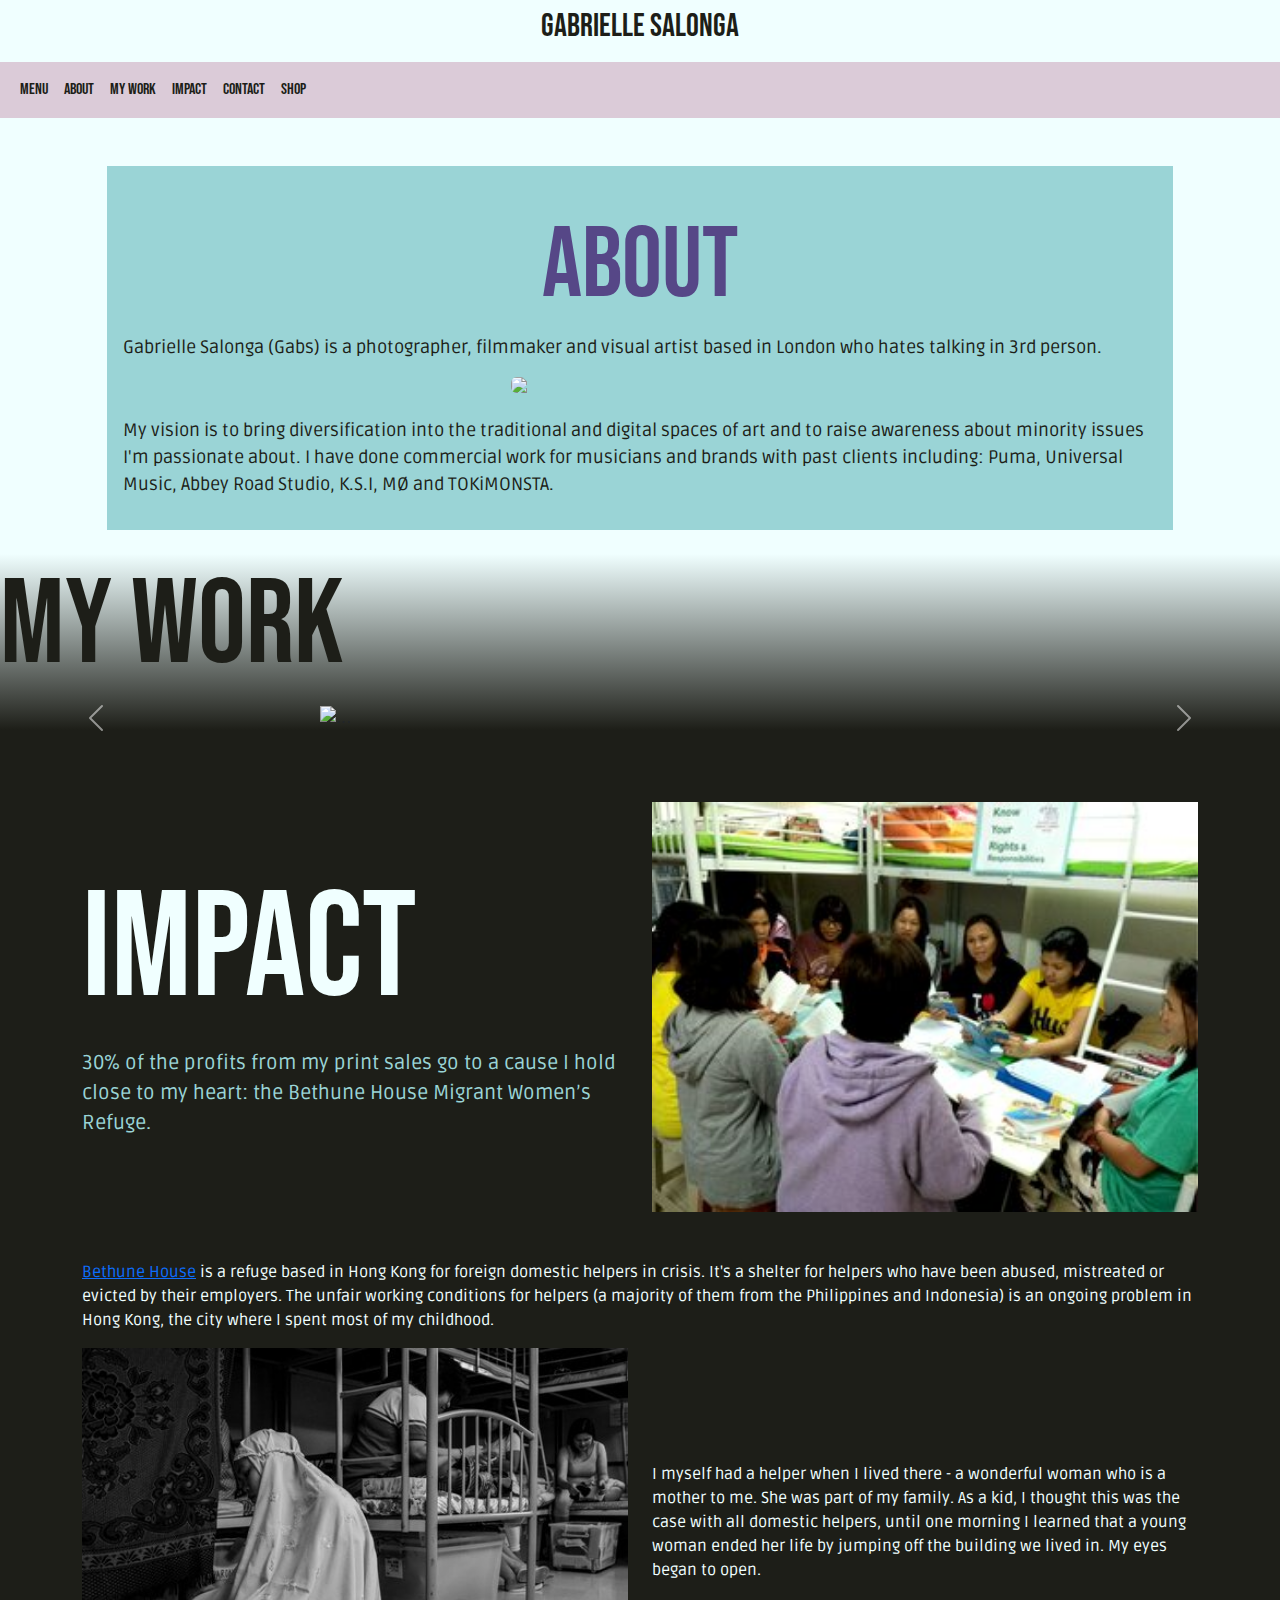
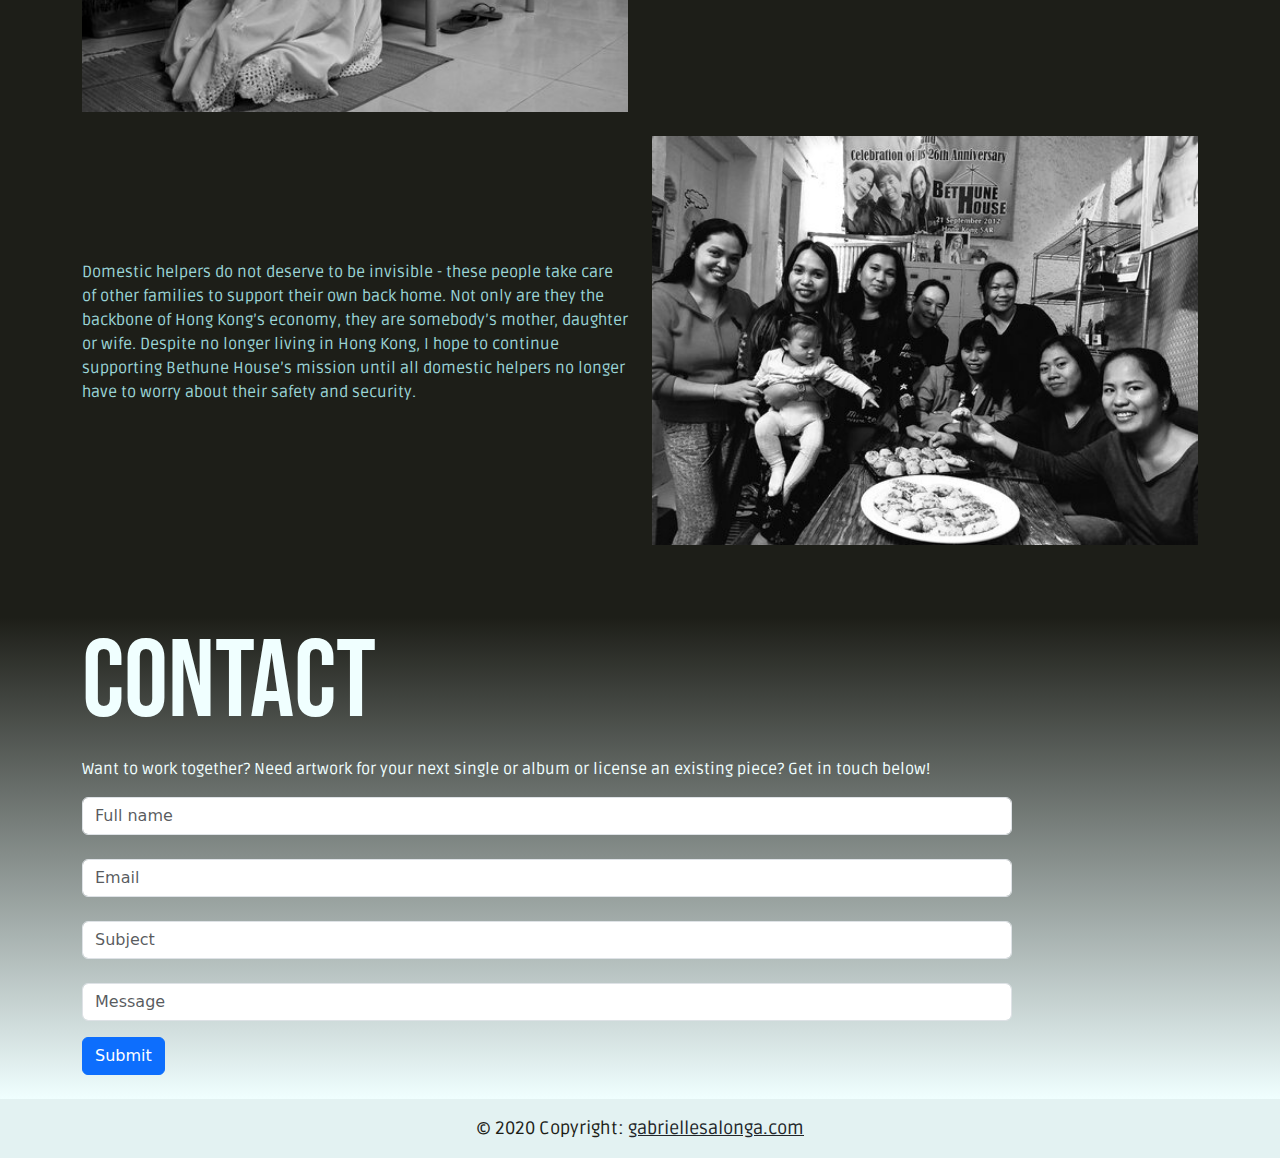
==== index.html @ ea263a01 "index movido" ====
<!doctype html>
<html lang="en">
  <head>
    <meta charset="utf-8">
    <meta name="viewport" content="width=device-width, initial-scale=1">
    <title>GabrielleSalonga</title>
    <link href="https://cdn.jsdelivr.net/npm/bootstrap@5.3.3/dist/css/bootstrap.min.css" rel="stylesheet" integrity="sha384-QWTKZyjpPEjISv5WaRU9OFeRpok6YctnYmDr5pNlyT2bRjXh0JMhjY6hW+ALEwIH" crossorigin="anonymous">
    <link rel="stylesheet" href="../css/styles.css">

    <!--
        fuentes:
    -->
    <link rel="preconnect" href="https://fonts.googleapis.com">
    <link rel="preconnect" href="https://fonts.gstatic.com" crossorigin>
    <link href="https://fonts.googleapis.com/css2?family=Bebas+Neue&family=Ruda:wght@400..900&display=swap" rel="stylesheet">
    </head>

  <body class= generalBg>
    <div class="top-element" id="title_font">
        <h1 class="main_title navbar-brand p-2" id="top" href="">Gabrielle Salonga</h1>
    </div>

    <nav class="navbar sticky-top navbar-expand-lg bg-body-tertiary" id="clear_color2">
        <div class="container-fluid" id="clear_color2">
          <button class="navbar-toggler" type="button" data-bs-toggle="collapse" data-bs-target="#navbarSupportedContent" aria-controls="navbarSupportedContent" aria-expanded="false" aria-label="Toggle navigation">
            <span class="navbar-toggler-icon"></span>
          </button>
          <div class="collapse navbar-collapse" id="navbarSupportedContent">
            <ul class="navbar-nav me-auto mb-2 mb-lg-0">
              <li class="nav-item ">
                <a class="nav-link active" id="title_font" aria-current="page" href="#top">MENU</a>
              </li>
              <li class="nav-item">
                <a class="nav-link active" id="title_font" aria-current="page" href="#about">ABOUT</a>
              </li>
              <li class="nav-item">
                <a class="nav-link active" id="title_font" aria-current="page" href="#my-work">MY WORK</a>
              </li>
              <li class="nav-item">
                <a class="nav-link active" id="title_font" aria-current="page" href="#impact">IMPACT</a>
              </li>
              <li class="nav-item">
                <a class="nav-link active" id="title_font" aria-current="page" href="#contact">CONTACT</a>
              </li>
              <li class="nav-item">
                <a class="nav-link active" id="title_font" aria-current="page" href="../html_files/shop.html">SHOP</a>
              </li>
            </ul>
          </div>
        </div>
      </nav>

      <section>
        <div id="carouselExampleCaptions" class="carousel slide">
          <div class="carousel-inner">
            <div class="carousel-item active">
              <img src="../imgs/INFINITY (1) (1).jpg" class="d-block w-100" id="banner-img">
              <div class="carousel-caption d-none d-md-block">
                <h2 id="text_font_clear" >"I HOPE IT'S A FORM OF ESCAPISM FOR YOU AS MUCH AS IT'S ESCAPISM FOR ME WHEN I CREATE THESE WORLDS"</h2>
              </div>
            </div>
            
        </div>
      </section>
      <br id="about"><br> 
      <section class="container-fluid green-bg col-10 p-3 mb-4" >
        <br>
        <h1 class="section-title-text" id="title_font" style="font-size: 100px;">ABOUT</h1>
        <p id="text_font">Gabrielle Salonga (Gabs) is a photographer, filmmaker and visual artist based in London who hates talking in 3rd person.</p>
        <img src="../imgs/gabs.jpg" class="rounded mx-auto d-block mb-4" style="width: 25%;">
        <p id="text_font">My vision is to bring diversification into the traditional and digital spaces of art and to raise awareness about minority issues I'm passionate about. I have done commercial work for musicians and brands with past clients including: Puma, Universal Music, Abbey Road Studio, K.S.I, MØ and TOKiMONSTA.</p>
      </section>


      <section id="my-work" class="gradient">
        <h1 id="title_font" style="font-size: 120px">My Work</h1>
        <div id="carouselExample" class="carousel slide">
          <div class="carousel-inner">
            <div class="carousel-item active">
              <img src="../imgs/90sPool.jpg" class="d-block w-50" style="margin: 0 auto" alt="...">
            </div>
            <div class="carousel-item">
              <img src="../imgs/backroom.jpg" class="d-block w-50" style="margin: 0 auto" alt="...">
            </div>
            <div class="carousel-item">
              <img src="../imgs/DIVE+IN.jpg" class="d-block w-50" style="margin: 0 auto" alt="...">
            </div>
            <div class="carousel-item">
              <img src="../imgs/singing.jpg" class="d-block w-50" style="margin: 0 auto" alt="...">
            </div>
            <div class="carousel-item">
              <img src="../imgs/stair.jpg" class="d-block w-50" style="margin: 0 auto" alt="...">
            </div>
          </div>
          <button class="carousel-control-prev" type="button" data-bs-target="#carouselExample" data-bs-slide="prev">
            <span class="carousel-control-prev-icon" aria-hidden="true"></span>
            <span class="visually-hidden">Previous</span>
          </button>
          <button class="carousel-control-next" type="button" data-bs-target="#carouselExample" data-bs-slide="next">
            <span class="carousel-control-next-icon" aria-hidden="true"></span>
            <span class="visually-hidden">Next</span>
          </button>
        </div>
      </section>

      <section id="impact" class="darkest_color">
        <br><br><br>
        <div class="container">
          <div class="row align-items-center">
            <div class="col-sm">
              <h1 id="title_font_clear" style="font-size: 150px">IMPACT</h1>
              <p id="text_font_green" style="font-size: 20px">30% of the profits from my print sales go to a cause I hold close to my heart: the Bethune House Migrant Women’s Refuge.</p>
            </div>
            <div class="col-sm">
              <img src="../imgs/bethune1.jpg" class="d-block w-100">
            </div>
          </div>
          <br><br>
          <div class="row align-items-center">
            <p id="text_font_clear"> <a href="https://bethunehouse.org">Bethune House</a> is a refuge based in Hong Kong for foreign domestic helpers in crisis. 
              It's a shelter for helpers who have been abused, mistreated or evicted by their employers. 
              The unfair working conditions for helpers (a majority of them from the Philippines and Indonesia)
               is an ongoing problem in Hong Kong, the city where I spent most of my childhood.</p>
          </div>
          <div class="row align-items-center">
            <div class="col-sm">
              <img src="../imgs/bethune2.jpeg" class="d-block w-100">
            </div>
            <div class="col-sm">
              <p id="text_font_clear"> I myself had a helper when I lived there - a wonderful woman who is a mother to me. 
                She was part of my family. As a kid, I thought this was the case with all domestic helpers, until one morning 
                I learned that a young woman ended her life by jumping off the building we lived in. My eyes began to open.</p>
            </div>
          </div>
          <br>
          <div class="row align-items-center">
            <div class="col-sm">
              <p id="text_font_green">
                Domestic helpers do not deserve to be invisible - these people take care of other families to support their own 
                back home. Not only are they the backbone of Hong Kong’s economy, they are somebody’s mother, daughter or wife.
                 Despite no longer living in Hong Kong, I hope to continue supporting Bethune House’s mission until all domestic
                  helpers no longer have to worry about their safety and security. 
              </p>
            </div>
            <div class="col-sm">
              <img src="../imgs/bethune3.jpg" class="d-block w-100">
            </div>
          </div>
        </div>
        <br><br><br>
      </section>

      <section class="darkest_color inverse-gradient" id="contact">
        <div class="container">
          <div class="form-body">
            <div class="row">
              <div class="form-holder">
                <div class="form-content">
                  <div class="form-items">
                    <h1 id="title_font_clear" style="font-size: 110px">contact</h1>
                    <p id="text_font_clear">Want to work together? Need artwork for your 
                      next single or album or license an existing piece? Get in touch below!</p>

                    <!--
                      contacts form
                    -->
                    <form id="contactForm" class="requires-validation" novalidate>
    
                      <div class="col-md-10">
                        <input type="text" class="form-control" placeholder="Full name" id="full_name" name="full_name">
                      </div>
                      <br>
                      <div class="col-md-10">
                        <input type="email" class="form-control" placeholder="Email" id="email" name="email">
                      </div>
                      <br>
                      <div class="col-md-10">
                        <input type="text" class="form-control" placeholder="Subject" id="subject" name="subject">
                      </div>
                      <br>
                      <div class="col-md-10">
                        <input type="text" class="form-control" placeholder="Message" id="message" name="message">
                      </div>
  
                      <div class="form-button mt-3">
                        <button type="submit" class="btn btn-primary">Submit</button>
                      </div>
                      <br>
                    </form>

                  </div>
                </div>
              </div>
            </div>
          </div>
        </div>
      </section>

      <footer id="text_font" style="margin-top: auto;">
          <div class="text-center p-3" style="background-color: rgba(0, 0, 0, 0.05);">
            © 2020 Copyright:
            <a class="text-body">gabriellesalonga.com</a>
          </div>
      </footer>
    <script src="../Scripts/navbar.js"></script>
    <script src="../Scripts/contactForm.js"></script>
    <script src="https://cdn.jsdelivr.net/npm/bootstrap@5.3.3/dist/js/bootstrap.bundle.min.js" integrity="sha384-YvpcrYf0tY3lHB60NNkmXc5s9fDVZLESaAA55NDzOxhy9GkcIdslK1eN7N6jIeHz" crossorigin="anonymous"></script>
  </body>
</html>
---- css/styles.css ----
.generalBg{
    background-color: #F0FFFF !important;
    
}
.navbar-fixed {
    position: fixed;
    top: 0;
    width: 100%;
    z-index: 1000; /* Ensure the navbar stays on top of other content */
}
.main_title{
    font-size: xx-large;
    text-align: center;
    color:#1D1E18;
}
#clear_color2{
    background-color: #DBCBD8 !important;
}
.darkest_color{
    background-color: #1D1E18 !important;
}
.purple-bg{
    background-color: #564787;
}


#text_font{
    font-family: "Ruda", sans-serif;
    font-optical-sizing: auto;
    font-size: large;
    color:#1D1E18;
}

#text_font_clear{
    font-family: "Ruda", sans-serif !important;
    font-optical-sizing: auto;
    color:#F0FFFF !important;
}
#text_font_green{
    font-family: "Ruda", sans-serif;
    font-optical-sizing: auto;
    color:#9AD4D6;
}



#title_font {
    font-family: "Bebas Neue", sans-serif;
    font-weight: 400;
    font-style: normal;  
    color:#1D1E18;
}
#title_font_clear{
    font-family: "Bebas Neue", sans-serif;
    font-weight: 400; 
    color:#F0FFFF;
}
#banner-img{
    margin-top: -100px;
    margin-bottom: -50px;
}
.green-bg{
    background-color: #9AD4D6;
}

.section-title-text{
    font-size: 50px;;
    text-align: center;
    color:#564787 !important;
}

.gradient{
    background-image: linear-gradient(#F0FFFF,#1D1E18) !important;
}
.inverse-gradient{
    background-image: linear-gradient(#1D1E18,#F0FFFF) !important;
}
}
.carousel-inner > .item > img {
    position: absolute;
    top: 0;
    left: 0;
    min-width: 100%;
    height: 500px;
}
body {
    display: flex;
    flex-direction: column;
    height: 100vh;
  }
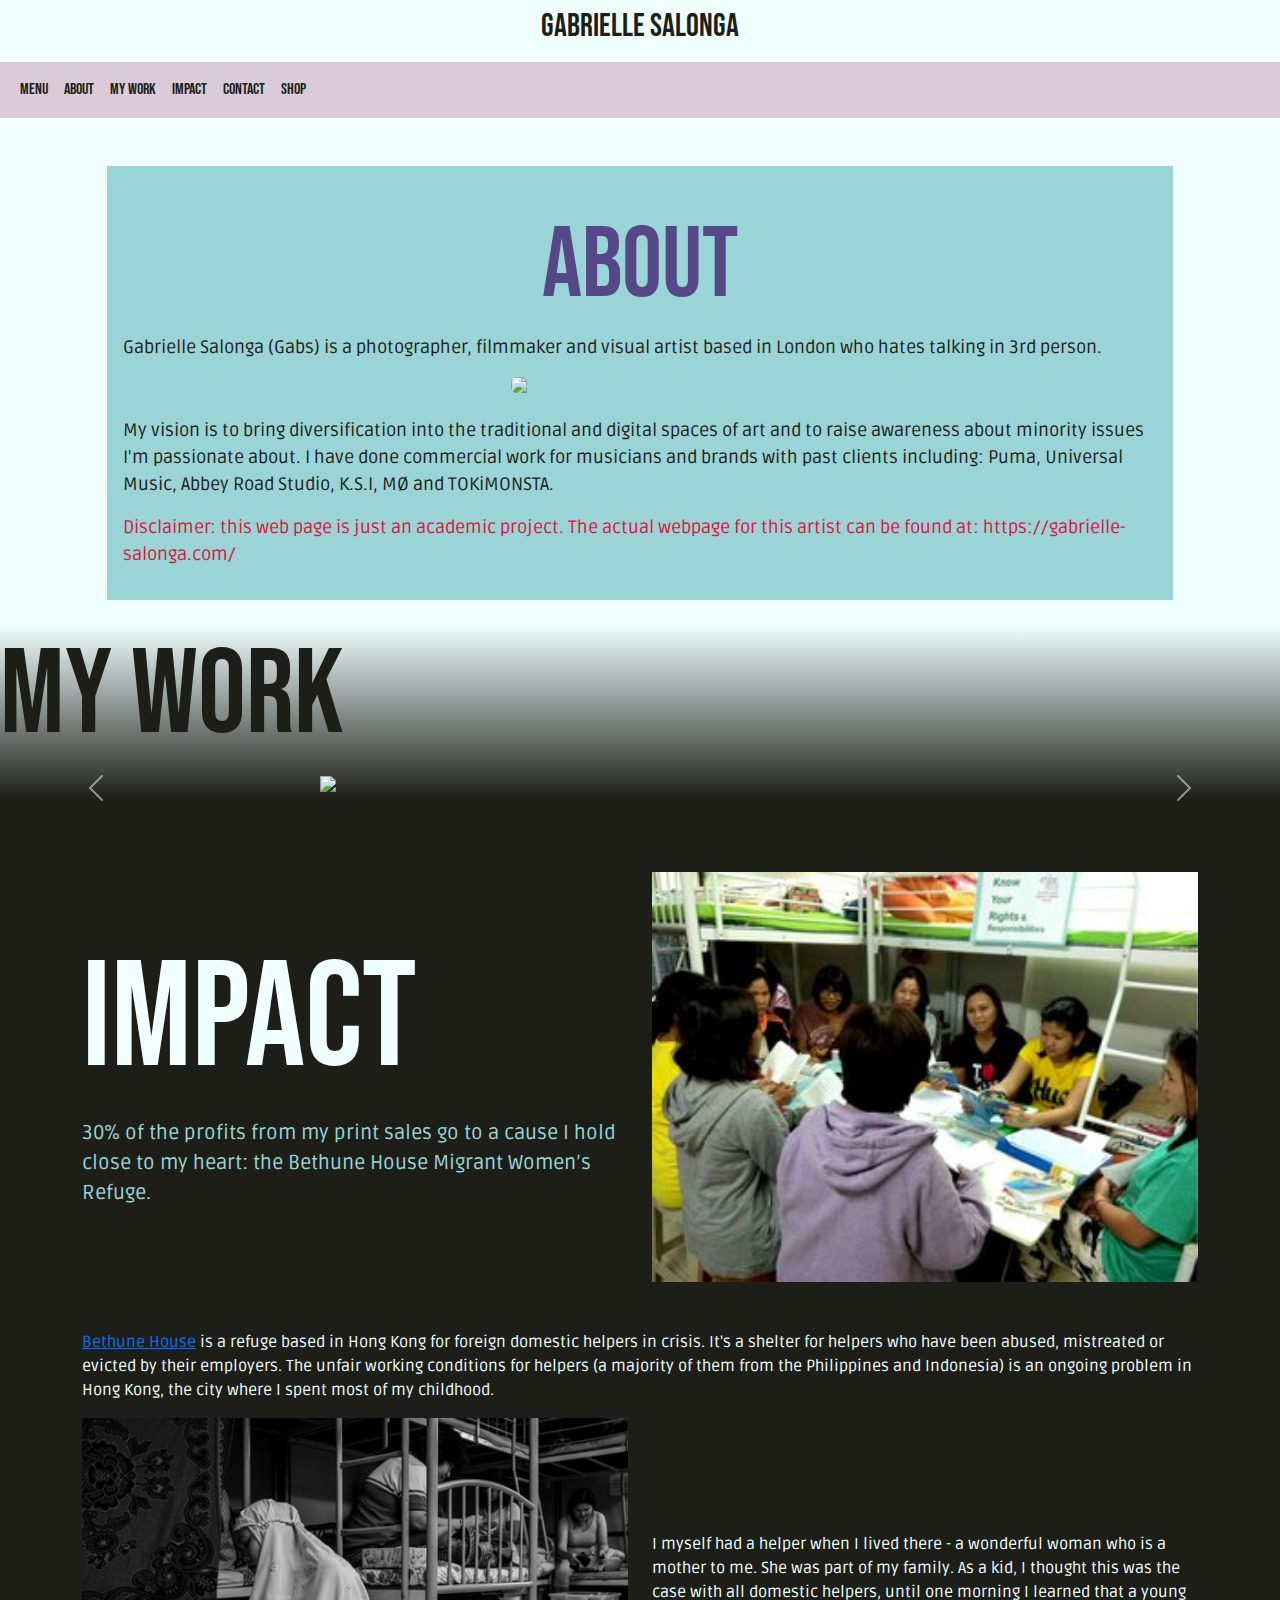
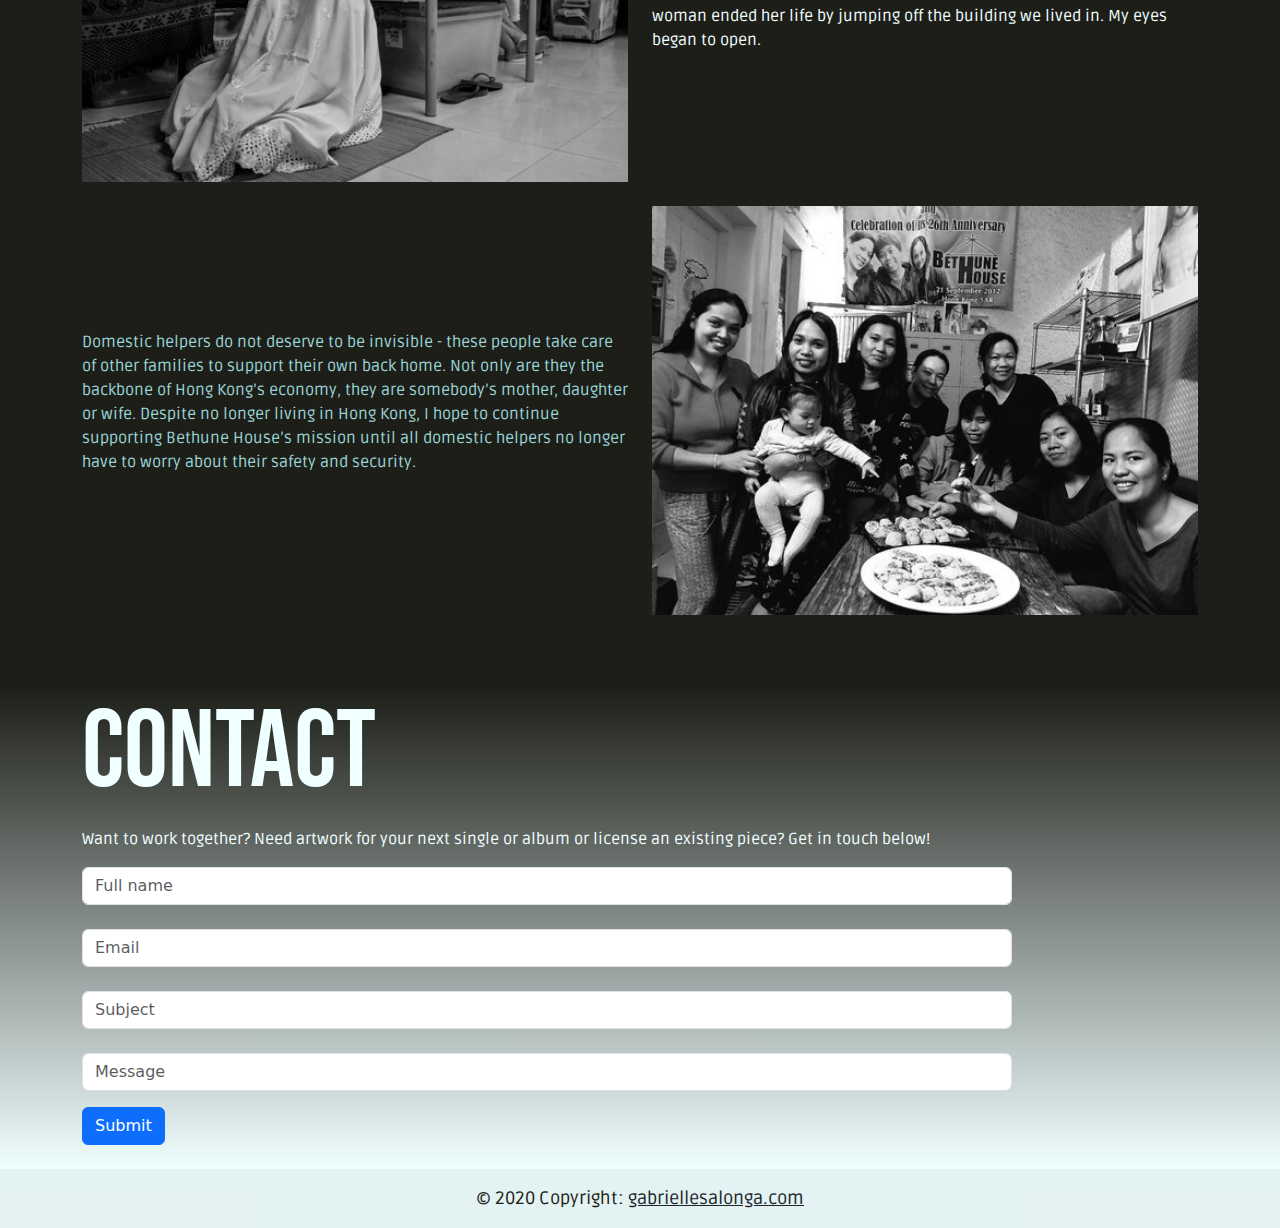
==== commit 648d780c: "link a backend en render" ====
--- a/index.html
+++ b/index.html
@@ -69,6 +69,7 @@
         <p id="text_font">Gabrielle Salonga (Gabs) is a photographer, filmmaker and visual artist based in London who hates talking in 3rd person.</p>
         <img src="../imgs/gabs.jpg" class="rounded mx-auto d-block mb-4" style="width: 25%;">
         <p id="text_font">My vision is to bring diversification into the traditional and digital spaces of art and to raise awareness about minority issues I'm passionate about. I have done commercial work for musicians and brands with past clients including: Puma, Universal Music, Abbey Road Studio, K.S.I, MØ and TOKiMONSTA.</p>
+        <p id="text_font" style="color:crimson">Disclaimer: this web page is just an academic project. The actual webpage for this artist can be found at: https://gabrielle-salonga.com/ </p>
       </section>
 
 
